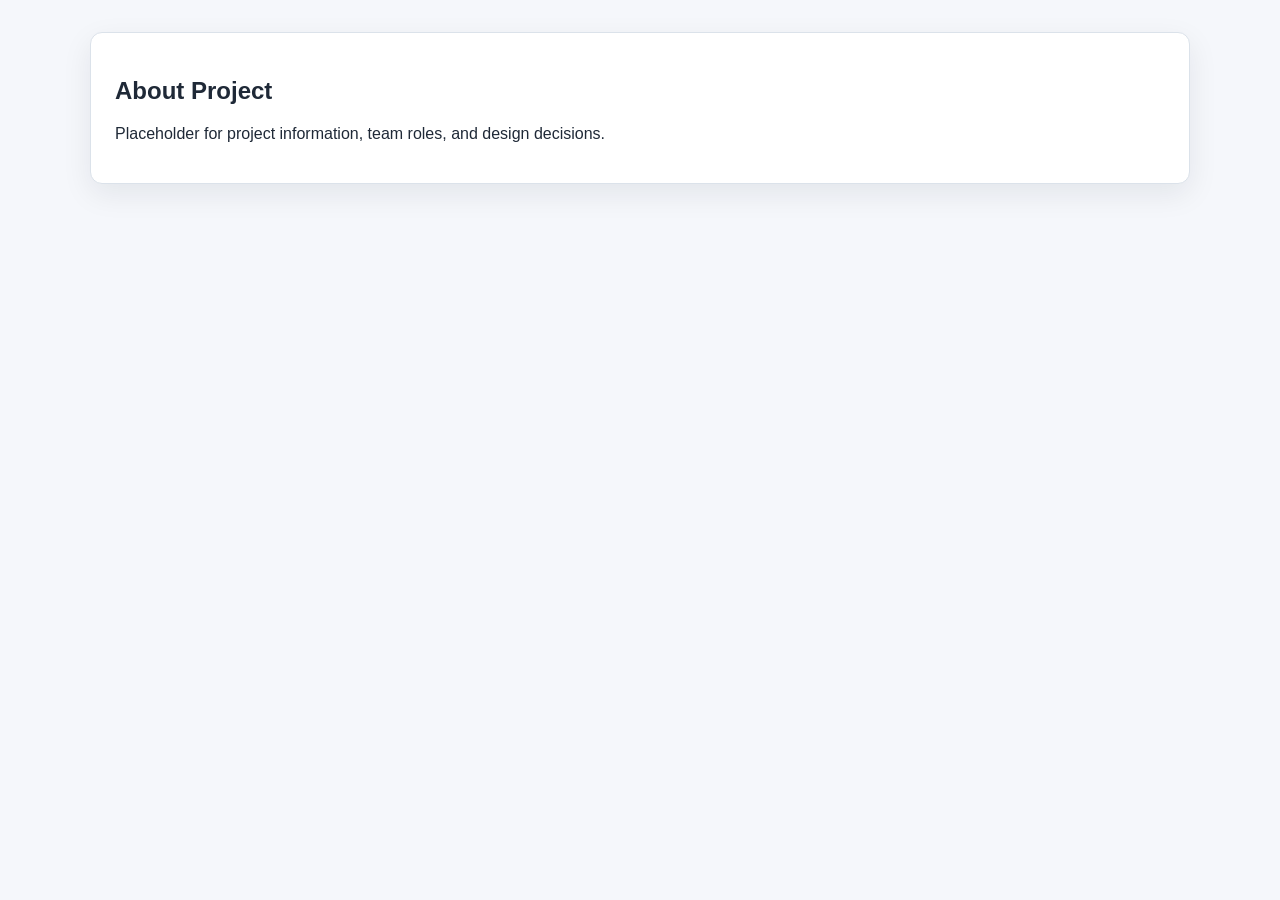
==== pages/about.html @ 73fc352c "chore: initialize project structure for library management system" ====
<!DOCTYPE html>
<html lang="en">
<head>
  <meta charset="UTF-8" />
  <meta name="viewport" content="width=device-width, initial-scale=1.0" />
  <title>Library Management System | About</title>
  <link rel="stylesheet" href="../css/style.css" />
</head>
<body>
  <main class="container">
    <section class="placeholder-card">
      <h1>About Project</h1>
      <p>Placeholder for project information, team roles, and design decisions.</p>
    </section>
  </main>
  <script src="../js/app.js"></script>
</body>
</html>
---- css/style.css ----
* {
  box-sizing: border-box;
}

body {
  margin: 0;
  font-family: Arial, sans-serif;
  background: #f5f7fb;
  color: #1f2937;
}

.container {
  width: min(1100px, calc(100% - 2rem));
  margin: 0 auto;
}

.site-header {
  background: #0f172a;
  color: #fff;
  padding: 2rem 0;
}

.placeholder-card {
  background: #fff;
  border: 1px solid #dbe2ea;
  border-radius: 12px;
  padding: 1.5rem;
  margin: 2rem 0;
  box-shadow: 0 10px 30px rgba(15, 23, 42, 0.08);
}
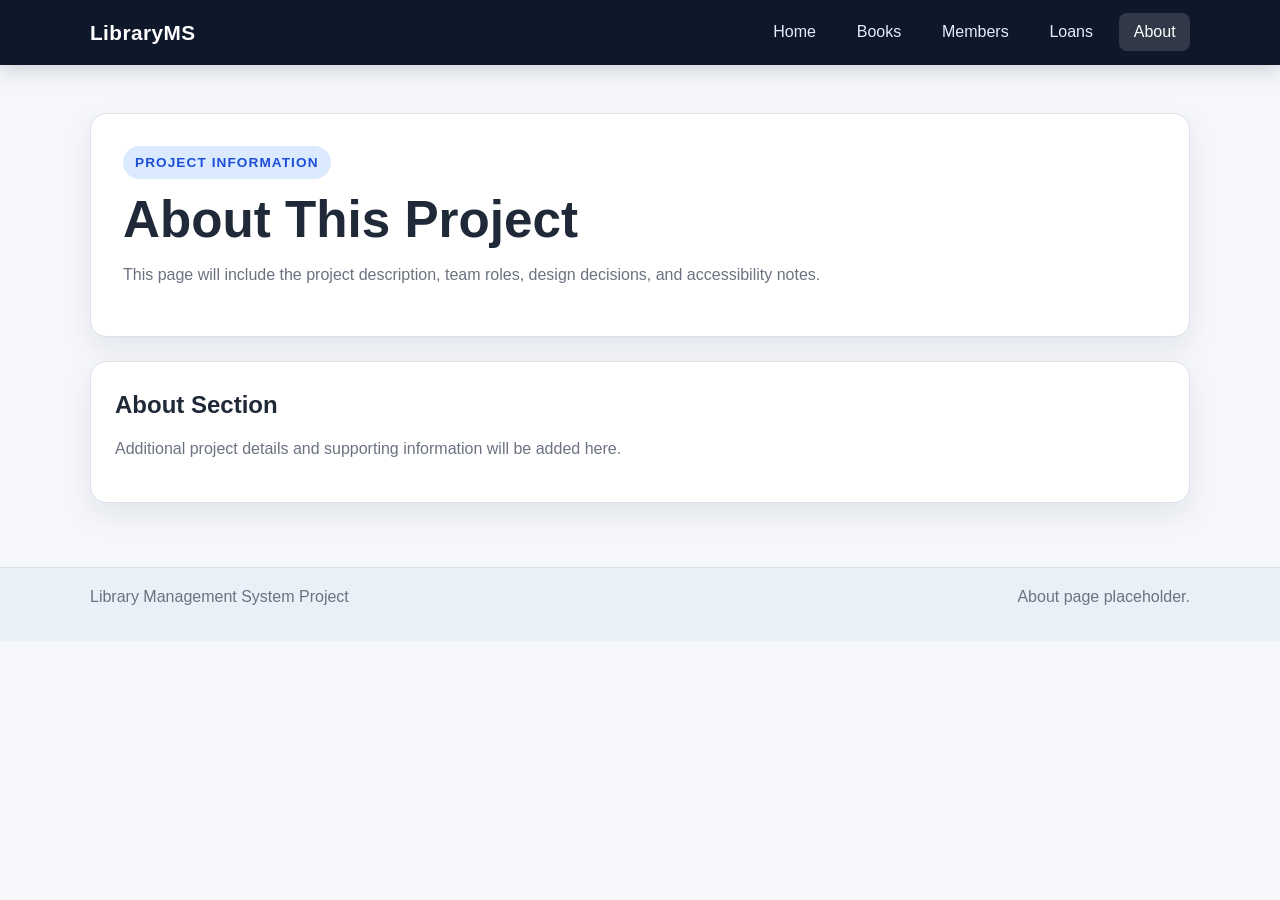
==== commit 869b467d: "feat: add shared site layout and navigation structure" ====
--- a/pages/about.html
+++ b/pages/about.html
@@ -7,12 +7,45 @@
   <link rel="stylesheet" href="../css/style.css" />
 </head>
 <body>
-  <main class="container">
-    <section class="placeholder-card">
-      <h1>About Project</h1>
-      <p>Placeholder for project information, team roles, and design decisions.</p>
-    </section>
+  <header class="site-header">
+    <div class="container header-inner">
+      <div class="brand">
+        <a href="index.html">LibraryMS</a>
+      </div>
+      <nav class="site-nav" aria-label="Main navigation">
+        <ul>
+          <li><a href="index.html">Home</a></li>
+          <li><a href="books.html">Books</a></li>
+          <li><a href="members.html">Members</a></li>
+          <li><a href="loans.html">Loans</a></li>
+          <li><a class="active" href="about.html">About</a></li>
+        </ul>
+      </nav>
+    </div>
+  </header>
+
+  <main class="page-main">
+    <div class="container">
+      <section class="page-heading">
+        <p class="section-label">Project Information</p>
+        <h1>About This Project</h1>
+        <p class="page-text">This page will include the project description, team roles, design decisions, and accessibility notes.</p>
+      </section>
+
+      <section class="placeholder-card">
+        <h2>About Section</h2>
+        <p>Additional project details and supporting information will be added here.</p>
+      </section>
+    </div>
   </main>
+
+  <footer class="site-footer">
+    <div class="container footer-inner">
+      <p>Library Management System Project</p>
+      <p>About page placeholder.</p>
+    </div>
+  </footer>
+
   <script src="../js/app.js"></script>
 </body>
 </html>
--- a/css/style.css
+++ b/css/style.css
@@ -1,12 +1,34 @@
 * {
   box-sizing: border-box;
+}
+
+:root {
+  --primary: #1d4ed8;
+  --primary-dark: #0f172a;
+  --accent: #dbeafe;
+  --text: #1f2937;
+  --muted: #6b7280;
+  --background: #f5f7fb;
+  --surface: #ffffff;
+  --border: #dbe2ea;
+  --shadow: 0 12px 28px rgba(15, 23, 42, 0.08);
+}
+
+html {
+  scroll-behavior: smooth;
 }
 
 body {
   margin: 0;
   font-family: Arial, sans-serif;
-  background: #f5f7fb;
-  color: #1f2937;
+  background: var(--background);
+  color: var(--text);
+  line-height: 1.6;
+}
+
+img {
+  max-width: 100%;
+  display: block;
 }
 
 .container {
@@ -15,16 +37,149 @@
 }
 
 .site-header {
-  background: #0f172a;
-  color: #fff;
-  padding: 2rem 0;
+  background: var(--primary-dark);
+  color: #ffffff;
+  position: sticky;
+  top: 0;
+  z-index: 10;
+  box-shadow: 0 6px 18px rgba(15, 23, 42, 0.16);
+}
+
+.header-inner {
+  display: flex;
+  align-items: center;
+  justify-content: space-between;
+  gap: 1.5rem;
+  padding: 1rem 0;
+}
+
+.brand a {
+  color: #ffffff;
+  text-decoration: none;
+  font-size: 1.3rem;
+  font-weight: 700;
+  letter-spacing: 0.02em;
+}
+
+.site-nav ul {
+  display: flex;
+  align-items: center;
+  gap: 0.75rem;
+  list-style: none;
+  margin: 0;
+  padding: 0;
+}
+
+.site-nav a {
+  color: #e5ecff;
+  text-decoration: none;
+  padding: 0.65rem 0.9rem;
+  border-radius: 8px;
+  transition: background 0.2s ease, color 0.2s ease;
+}
+
+.site-nav a:hover,
+.site-nav a.active {
+  background: rgba(255, 255, 255, 0.14);
+  color: #ffffff;
+}
+
+.page-main {
+  padding: 3rem 0 4rem;
+}
+
+.hero-section,
+.page-heading,
+.placeholder-card {
+  background: var(--surface);
+  border: 1px solid var(--border);
+  border-radius: 16px;
+  box-shadow: var(--shadow);
+}
+
+.hero-section,
+.page-heading {
+  padding: 2rem;
+  margin-bottom: 1.5rem;
 }
 
 .placeholder-card {
-  background: #fff;
-  border: 1px solid #dbe2ea;
-  border-radius: 12px;
   padding: 1.5rem;
-  margin: 2rem 0;
-  box-shadow: 0 10px 30px rgba(15, 23, 42, 0.08);
 }
+
+.section-label {
+  display: inline-block;
+  margin: 0 0 0.75rem;
+  font-size: 0.85rem;
+  font-weight: 700;
+  letter-spacing: 0.08em;
+  text-transform: uppercase;
+  color: var(--primary);
+  background: var(--accent);
+  padding: 0.35rem 0.75rem;
+  border-radius: 999px;
+}
+
+h1,
+h2,
+p {
+  margin-top: 0;
+}
+
+h1 {
+  font-size: clamp(2rem, 4vw, 3.25rem);
+  line-height: 1.15;
+  margin-bottom: 0.75rem;
+}
+
+h2 {
+  margin-bottom: 0.75rem;
+}
+
+.hero-text,
+.page-text,
+.site-footer p,
+.placeholder-card p {
+  color: var(--muted);
+}
+
+.site-footer {
+  background: #eaf0f8;
+  border-top: 1px solid var(--border);
+}
+
+.footer-inner {
+  display: flex;
+  justify-content: space-between;
+  align-items: center;
+  gap: 1rem;
+  padding: 1rem 0;
+}
+
+@media (max-width: 800px) {
+  .header-inner,
+  .footer-inner {
+    flex-direction: column;
+    align-items: flex-start;
+  }
+
+  .site-nav ul {
+    flex-wrap: wrap;
+  }
+}
+
+@media (max-width: 560px) {
+  .page-main {
+    padding-top: 1.5rem;
+  }
+
+  .hero-section,
+  .page-heading,
+  .placeholder-card {
+    padding: 1.25rem;
+  }
+
+  .site-nav a {
+    padding: 0.55rem 0.7rem;
+  }
+}
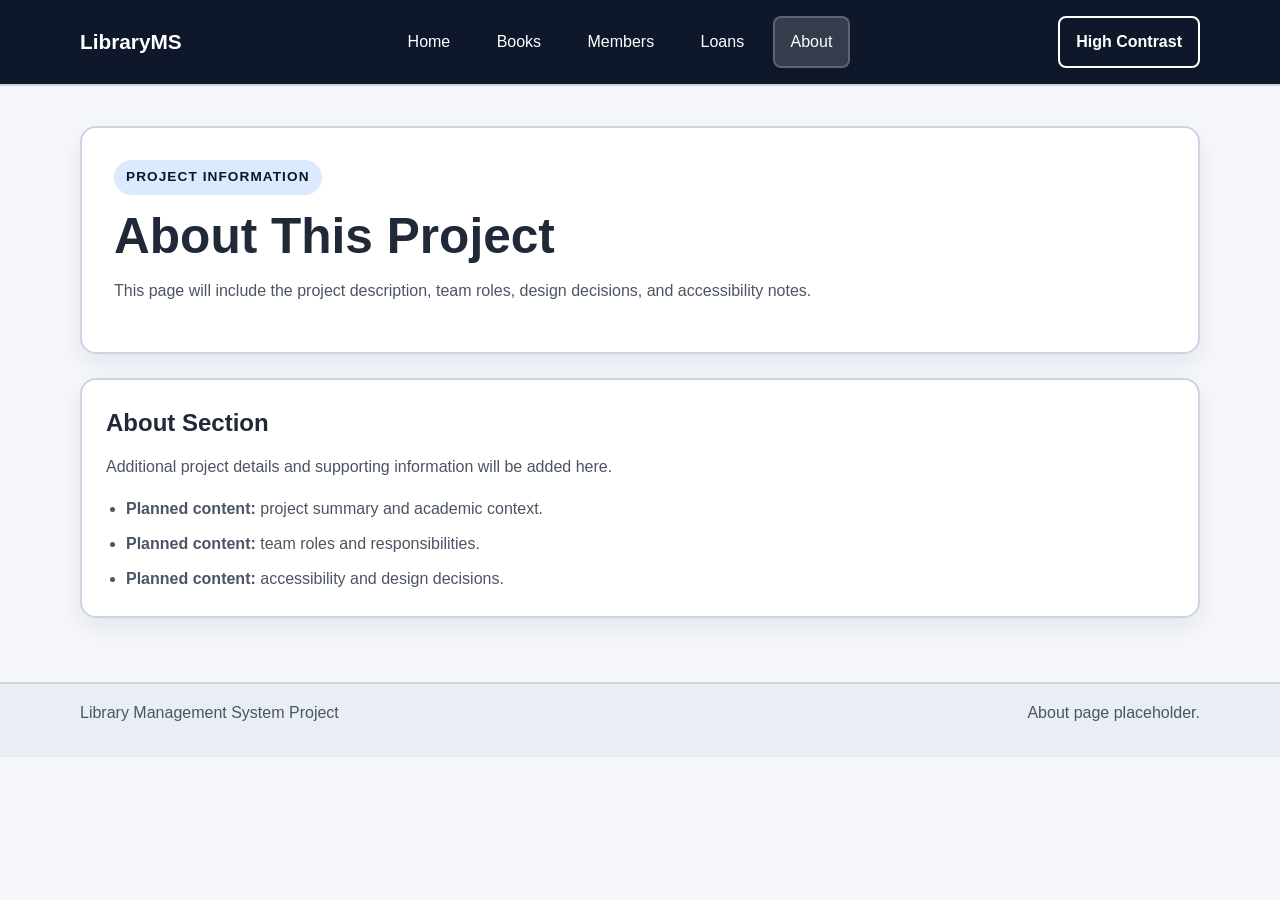
==== commit 754282fa: "chore: prepare project files for team integration and handoff" ====
--- a/pages/about.html
+++ b/pages/about.html
@@ -7,6 +7,8 @@
   <link rel="stylesheet" href="../css/style.css" />
 </head>
 <body>
+  <a class="skip-link" href="#main-content">Skip to main content</a>
+
   <header class="site-header">
     <div class="container header-inner">
       <div class="brand">
@@ -18,13 +20,16 @@
           <li><a href="books.html">Books</a></li>
           <li><a href="members.html">Members</a></li>
           <li><a href="loans.html">Loans</a></li>
-          <li><a class="active" href="about.html">About</a></li>
+          <li><a class="active" href="about.html" aria-current="page">About</a></li>
         </ul>
       </nav>
+      <button id="contrastToggle" class="contrast-button" type="button" aria-pressed="false" aria-label="Toggle high contrast mode">
+        High Contrast
+      </button>
     </div>
   </header>
 
-  <main class="page-main">
+  <main id="main-content" class="page-main">
     <div class="container">
       <section class="page-heading">
         <p class="section-label">Project Information</p>
@@ -35,6 +40,11 @@
       <section class="placeholder-card">
         <h2>About Section</h2>
         <p>Additional project details and supporting information will be added here.</p>
+        <ul class="integration-notes">
+          <li><strong>Planned content:</strong> project summary and academic context.</li>
+          <li><strong>Planned content:</strong> team roles and responsibilities.</li>
+          <li><strong>Planned content:</strong> accessibility and design decisions.</li>
+        </ul>
       </section>
     </div>
   </main>
--- a/css/style.css
+++ b/css/style.css
@@ -7,11 +7,25 @@
   --primary-dark: #0f172a;
   --accent: #dbeafe;
   --text: #1f2937;
-  --muted: #6b7280;
+  --muted: #4b5563;
   --background: #f5f7fb;
   --surface: #ffffff;
-  --border: #dbe2ea;
-  --shadow: 0 12px 28px rgba(15, 23, 42, 0.08);
+  --border: #cbd5e1;
+  --shadow: 0 10px 24px rgba(15, 23, 42, 0.08);
+  --focus: #b45309;
+}
+
+body.high-contrast {
+  --primary: #000000;
+  --primary-dark: #000000;
+  --accent: #fff3b0;
+  --text: #000000;
+  --muted: #111111;
+  --background: #ffffff;
+  --surface: #ffffff;
+  --border: #000000;
+  --shadow: none;
+  --focus: #c2410c;
 }
 
 html {
@@ -32,25 +46,43 @@
 }
 
 .container {
-  width: min(1100px, calc(100% - 2rem));
+  width: min(1120px, calc(100% - 2rem));
   margin: 0 auto;
+}
+
+.skip-link {
+  position: absolute;
+  left: 1rem;
+  top: -3.5rem;
+  background: #ffffff;
+  color: #000000;
+  padding: 0.75rem 1rem;
+  border: 2px solid #000000;
+  border-radius: 8px;
+  text-decoration: none;
+  z-index: 100;
+}
+
+.skip-link:focus {
+  top: 1rem;
 }
 
 .site-header {
   background: var(--primary-dark);
   color: #ffffff;
-  position: sticky;
-  top: 0;
-  z-index: 10;
-  box-shadow: 0 6px 18px rgba(15, 23, 42, 0.16);
+  border-bottom: 2px solid var(--border);
 }
 
 .header-inner {
   display: flex;
   align-items: center;
   justify-content: space-between;
-  gap: 1.5rem;
+  gap: 1rem;
   padding: 1rem 0;
+}
+
+.brand {
+  flex-shrink: 0;
 }
 
 .brand a {
@@ -58,77 +90,137 @@
   text-decoration: none;
   font-size: 1.3rem;
   font-weight: 700;
-  letter-spacing: 0.02em;
+}
+
+.site-nav {
+  flex: 1;
 }
 
 .site-nav ul {
   display: flex;
   align-items: center;
+  justify-content: center;
   gap: 0.75rem;
   list-style: none;
   margin: 0;
   padding: 0;
 }
 
+.site-nav li {
+  min-width: 0;
+}
+
+.site-nav a,
+.contrast-button,
+.button-primary,
+.button-secondary,
+.action-item {
+  border-radius: 8px;
+}
+
 .site-nav a {
-  color: #e5ecff;
+  display: inline-flex;
+  align-items: center;
+  justify-content: center;
+  color: #ffffff;
   text-decoration: none;
-  padding: 0.65rem 0.9rem;
-  border-radius: 8px;
-  transition: background 0.2s ease, color 0.2s ease;
+  padding: 0.7rem 0.95rem;
+  border: 2px solid transparent;
+  min-height: 44px;
 }
 
 .site-nav a:hover,
-.site-nav a.active {
-  background: rgba(255, 255, 255, 0.14);
+.site-nav a.active,
+.site-nav a[aria-current="page"] {
+  background: rgba(255, 255, 255, 0.16);
+  border-color: rgba(255, 255, 255, 0.2);
+}
+
+.contrast-button {
+  cursor: pointer;
+  border: 2px solid #ffffff;
+  background: transparent;
   color: #ffffff;
+  padding: 0.7rem 1rem;
+  font: inherit;
+  font-weight: 700;
+  min-height: 44px;
+  white-space: nowrap;
 }
 
 .page-main {
-  padding: 3rem 0 4rem;
+  padding: 2.5rem 0 4rem;
 }
 
 .hero-section,
 .page-heading,
-.placeholder-card {
+.placeholder-card,
+.info-card,
+.stat-card,
+.quick-actions-card,
+.guide-card {
   background: var(--surface);
-  border: 1px solid var(--border);
+  border: 2px solid var(--border);
   border-radius: 16px;
   box-shadow: var(--shadow);
 }
 
 .hero-section,
-.page-heading {
+.page-heading,
+.quick-actions-card,
+.guide-card {
   padding: 2rem;
+}
+
+.placeholder-card,
+.info-card,
+.stat-card {
+  padding: 1.5rem;
+}
+
+.hero-section,
+.page-heading,
+.dashboard-section,
+.dashboard-layout {
   margin-bottom: 1.5rem;
-}
-
-.placeholder-card {
-  padding: 1.5rem;
 }
 
 .section-label {
   display: inline-block;
   margin: 0 0 0.75rem;
+  padding: 0.4rem 0.75rem;
+  border-radius: 999px;
   font-size: 0.85rem;
   font-weight: 700;
   letter-spacing: 0.08em;
   text-transform: uppercase;
-  color: var(--primary);
   background: var(--accent);
-  padding: 0.35rem 0.75rem;
-  border-radius: 999px;
+  color: var(--primary-dark);
+}
+
+.section-header {
+  display: flex;
+  justify-content: space-between;
+  align-items: flex-start;
+  gap: 1rem;
+  margin-bottom: 1rem;
+}
+
+.section-note {
+  max-width: 360px;
+  color: var(--muted);
 }
 
 h1,
 h2,
+h3,
 p {
   margin-top: 0;
 }
 
 h1 {
-  font-size: clamp(2rem, 4vw, 3.25rem);
-  line-height: 1.15;
+  font-size: clamp(2rem, 4vw, 3.1rem);
+  line-height: 1.2;
   margin-bottom: 0.75rem;
 }
 
@@ -138,14 +230,148 @@
 
 .hero-text,
 .page-text,
+.placeholder-card p,
+.info-card p,
 .site-footer p,
-.placeholder-card p {
+.stat-help,
+.section-note,
+.action-item p,
+.guide-list {
   color: var(--muted);
 }
 
+.hero-actions {
+  display: flex;
+  gap: 1rem;
+  flex-wrap: wrap;
+  margin-top: 1.5rem;
+}
+
+.button-primary,
+.button-secondary {
+  display: inline-flex;
+  align-items: center;
+  justify-content: center;
+  padding: 0.85rem 1.1rem;
+  text-decoration: none;
+  font-weight: 700;
+  border: 2px solid var(--primary-dark);
+  min-height: 44px;
+}
+
+.button-primary {
+  background: var(--primary-dark);
+  color: #ffffff;
+}
+
+.button-secondary {
+  background: transparent;
+  color: var(--primary-dark);
+}
+
+.stats-grid {
+  display: grid;
+  grid-template-columns: repeat(4, minmax(0, 1fr));
+  gap: 1rem;
+}
+
+.dashboard-status {
+  margin-bottom: 1rem;
+  padding: 0.9rem 1rem;
+  border: 2px solid var(--border);
+  border-radius: 12px;
+  background: var(--surface);
+  color: var(--muted);
+}
+
+.dashboard-status.success {
+  border-color: #15803d;
+}
+
+.dashboard-status.warning {
+  border-color: #b45309;
+}
+
+.dashboard-status.error {
+  border-color: #b91c1c;
+}
+
+.stat-card {
+  display: flex;
+  flex-direction: column;
+  height: 100%;
+}
+
+.stat-card h3 {
+  margin-bottom: 0.5rem;
+}
+
+.stat-value {
+  font-size: clamp(1.75rem, 3vw, 2.2rem);
+  font-weight: 700;
+  color: var(--primary-dark);
+  margin-bottom: 0.5rem;
+}
+
+.stat-help {
+  margin-bottom: 0;
+}
+
+.dashboard-layout {
+  display: grid;
+  grid-template-columns: minmax(0, 2fr) minmax(280px, 1fr);
+  gap: 1rem;
+}
+
+.action-list {
+  display: grid;
+  gap: 1rem;
+}
+
+.action-item {
+  display: block;
+  text-decoration: none;
+  color: inherit;
+  padding: 1rem;
+  border: 2px solid var(--border);
+  background: var(--background);
+  min-height: 100%;
+}
+
+.action-item h3 {
+  margin-bottom: 0.35rem;
+}
+
+.action-item p {
+  margin-bottom: 0;
+}
+
+.action-item:hover {
+  border-color: var(--primary);
+}
+
+.guide-list {
+  margin: 0;
+  padding-left: 1.25rem;
+}
+
+.guide-list li + li {
+  margin-top: 0.75rem;
+}
+
+.integration-notes {
+  margin: 1rem 0 0;
+  padding-left: 1.25rem;
+  color: var(--muted);
+}
+
+.integration-notes li + li {
+  margin-top: 0.6rem;
+}
+
 .site-footer {
-  background: #eaf0f8;
-  border-top: 1px solid var(--border);
+  background: #e9eef5;
+  border-top: 2px solid var(--border);
 }
 
 .footer-inner {
@@ -156,30 +382,102 @@
   padding: 1rem 0;
 }
 
-@media (max-width: 800px) {
+a:focus-visible,
+button:focus-visible {
+  outline: 3px solid var(--focus);
+  outline-offset: 3px;
+}
+
+@media (max-width: 1080px) {
+  .header-inner {
+    flex-wrap: wrap;
+  }
+
+  .site-nav {
+    order: 3;
+    width: 100%;
+  }
+
+  .site-nav ul {
+    justify-content: flex-start;
+    flex-wrap: wrap;
+  }
+
+  .stats-grid {
+    grid-template-columns: repeat(2, minmax(0, 1fr));
+  }
+
+  .dashboard-layout {
+    grid-template-columns: 1fr;
+  }
+}
+
+@media (max-width: 768px) {
+  .container {
+    width: min(100%, calc(100% - 1.25rem));
+  }
+
+  .page-main {
+    padding: 1.75rem 0 3rem;
+  }
+
   .header-inner,
-  .footer-inner {
+  .footer-inner,
+  .section-header,
+  .hero-actions {
     flex-direction: column;
-    align-items: flex-start;
+    align-items: stretch;
   }
 
   .site-nav ul {
-    flex-wrap: wrap;
-  }
-}
-
-@media (max-width: 560px) {
-  .page-main {
-    padding-top: 1.5rem;
+    gap: 0.5rem;
+  }
+
+  .site-nav li {
+    flex: 1 1 calc(50% - 0.5rem);
+  }
+
+  .site-nav a,
+  .contrast-button,
+  .button-primary,
+  .button-secondary {
+    width: 100%;
   }
 
   .hero-section,
   .page-heading,
-  .placeholder-card {
+  .quick-actions-card,
+  .guide-card,
+  .placeholder-card,
+  .stat-card,
+  .info-card {
     padding: 1.25rem;
-  }
-
-  .site-nav a {
-    padding: 0.55rem 0.7rem;
-  }
-}
+    border-radius: 14px;
+  }
+}
+
+@media (max-width: 560px) {
+  .stats-grid {
+    grid-template-columns: 1fr;
+  }
+
+  .site-nav li {
+    flex: 1 1 100%;
+  }
+
+  h1 {
+    font-size: 1.9rem;
+  }
+
+  h2 {
+    font-size: 1.25rem;
+  }
+
+  .section-label {
+    font-size: 0.78rem;
+  }
+
+  .stat-value {
+    font-size: 1.8rem;
+  }
+}
